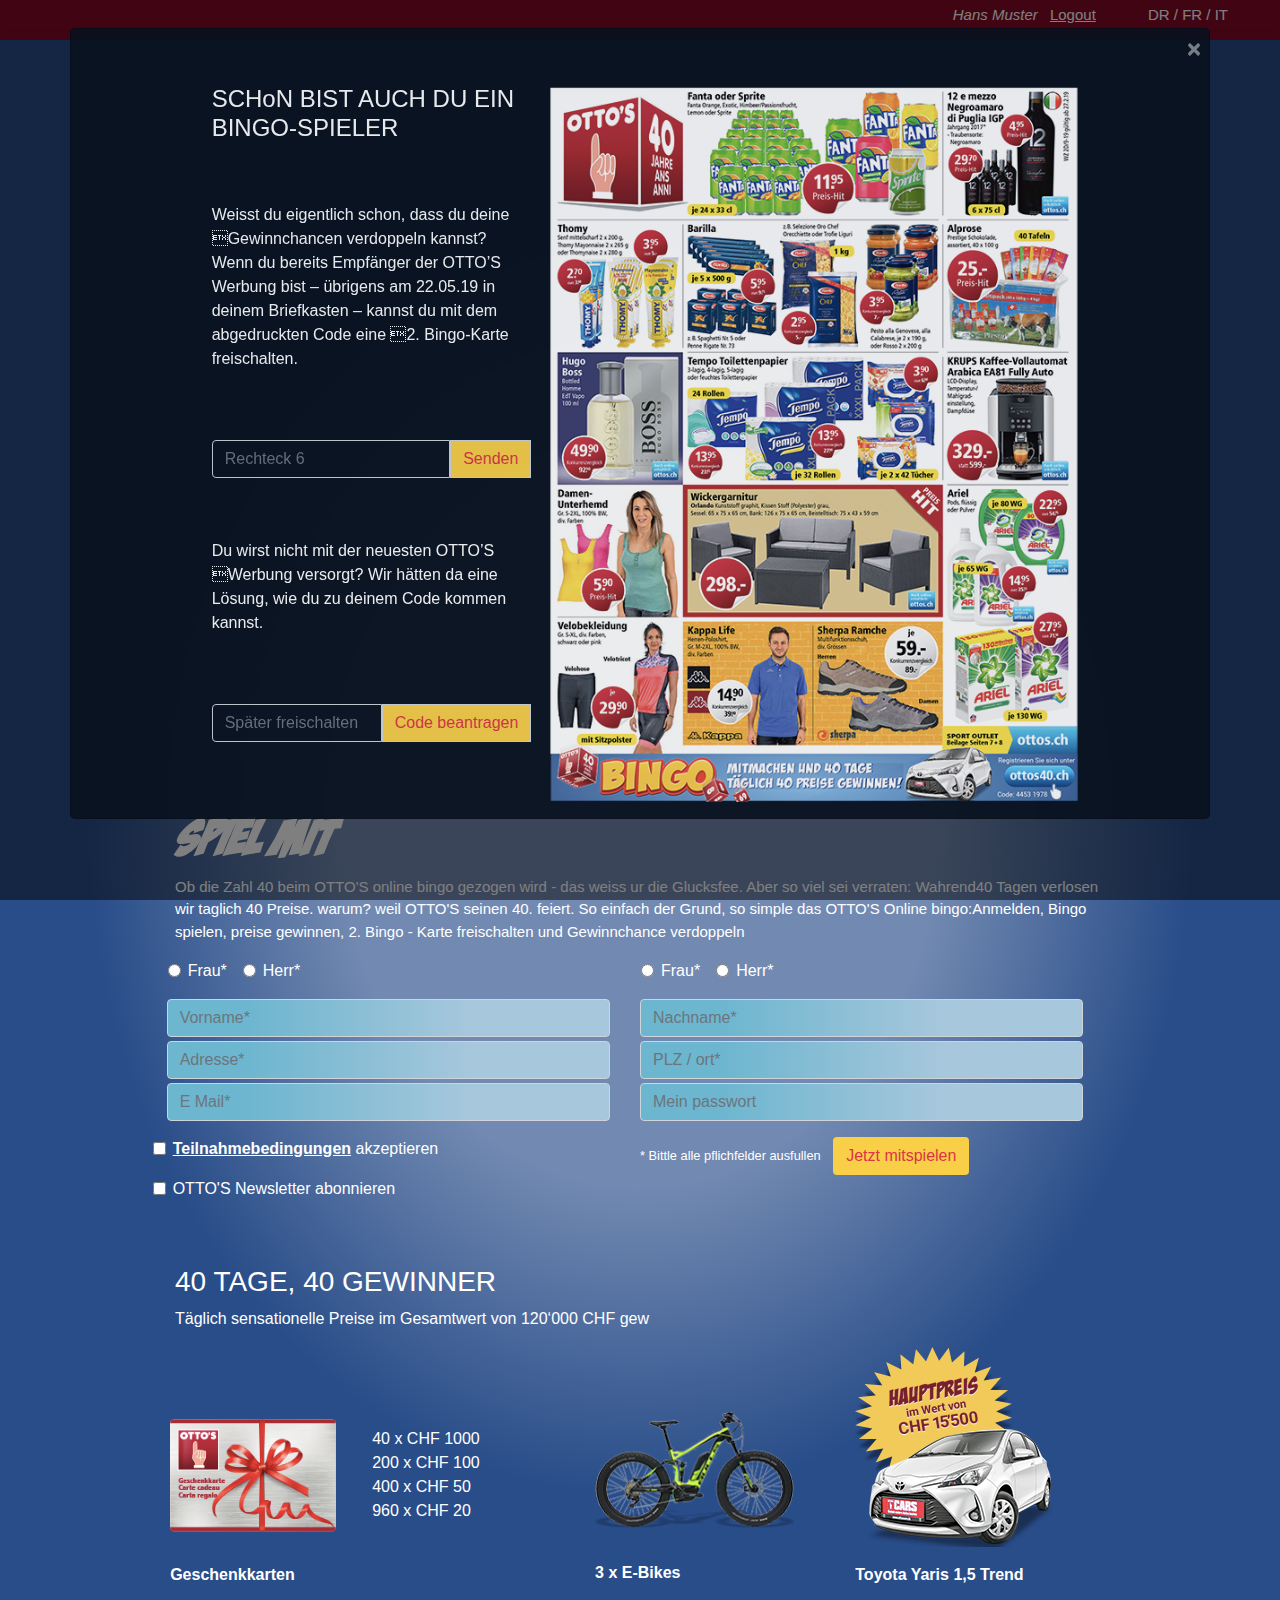
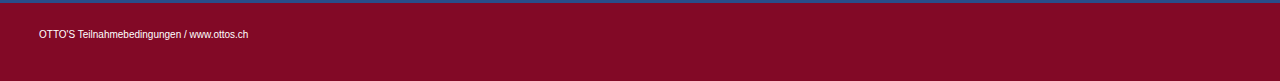
==== anmeldung.html @ 4369f537 "first commit" ====
<!DOCTYPE html>
<html lang="en">

<head>
    <meta charset="UTF-8">
    <meta name="viewport" content="width=device-width, initial-scale=1.0, maximun-scale=1.0, user-scalable=no">
    <meta http-equiv="X-UA-Compatible" content="ie=edge">
    <title>Otto's Online</title>
    <link rel="stylesheet" href="css/bootstrap.min.css">
    <link rel="stylesheet" href="css/style.css">
    <link rel="stylesheet" href="https://use.fontawesome.com/releases/v5.8.1/css/all.css"
        integrity="sha384-50oBUHEmvpQ+1lW4y57PTFmhCaXp0ML5d60M1M7uH2+nqUivzIebhndOJK28anvf" crossorigin="anonymous">
</head>

<body>
    <div class="col-md-12 otto_rojo p-1 text-white text-right seccion1 ">
        <span><i class="fas fa-user-circle pr-2"> Hans Muster</i> <u> Logout</u></span>
        <span class="ml-5 mr-5"> DR / FR / IT</span>
        <hr class="mt-1 mb-1">
    </div>
   <!-- <div class="container-fluid"></div> -->
   <div class="row otto_azul w-100 mr-0 ml-0 justify-content-center text-white">
    <!-- <div class="col-md-9 imagen1">
        <img src="img/190411_OTTOs_Online_Bingo-compressed (1)-1.png" class="img-fluid w-90" alt="">
    </div> -->
    <div class="embed-responsive embed-responsive-16by9">
        <iframe width="560" height="315" src="https://www.youtube.com/embed/4v-XUmEp7ms" frameborder="0"
            allow="accelerometer; autoplay; encrypted-media; gyroscope; picture-in-picture"
            allowfullscreen></iframe>
    </div>
        <div class="col-md-9 seccion1 mt-5">
            <h5 class=""><i><strong>SPIEL MIT</strong> </i></h5>
            <p>
                Ob die Zahl 40 beim OTTO'S online bingo gezogen wird - das weiss ur die Glucksfee. Aber so viel sei
                verraten:
                Wahrend40 Tagen verlosen wir taglich 40 Preise. warum? weil OTTO'S seinen 40. feiert. So einfach der
                Grund, so simple
                das OTTO'S Online bingo:Anmelden, Bingo spielen, preise gewinnen, 2. Bingo - Karte freischalten und
                Gewinnchance verdoppeln
            </p>

        </div>
        <div class="col-md-12">
           
            <!-- Modal -->
            <div class="modal fade" id="exampleModalLong" tabindex="-1" role="dialog"
                aria-labelledby="exampleModalLongTitle" aria-hidden="true" data-backdrop="static">
                <div class="modal-dialog modal-xl" role="document">
                    <div class="modal-content modal_color">
                        <div class="m-2">
                            <button type="button" class="close" data-dismiss="modal" aria-label="Close">
                                <span aria-hidden="true" class="text-white">&times;</span>
                            </button>
                        </div>
                        <div class="modal-body">
                            <div class="row justify-content-center">
                                <div class="row col-md-4">
                                    <div class="col-md-12">
                                        <h4>SCHoN BIST AUCH DU EIN BINGO-SPIELER</h4>
                                    </div>
                                    <div class="col-md-12 mt-0">
                                        <p>
                                            Weisst du eigentlich schon, dass du deine Gewinnchancen verdoppeln kannst?
                                            Wenn du bereits Empfänger der OTTO’S Werbung bist – übrigens am 22.05.19
                                            in deinem Briefkasten – kannst du mit dem abgedruckten Code eine 2.
                                            Bingo-Karte freischalten.
                                        </p>
                                    </div>
                                    <div class="col-md-12">
                                        <!-- <label class="sr-only" for="inlineFormInputGroup">Username</label> -->
                                        <div class="input-group mb-2">
                                            <input type="text" class="form-control" style="background:#08111f"
                                                id="inlineFormInputGroup" placeholder="Rechteck 6">
                                            <div class="input-group-prepend">
                                                <button type=""
                                                    class="input-group-text btn btn-form text-danger">Senden</button>
                                                <!-- <div class="input-group-text">Senden</div> -->
                                            </div>
                                        </div>
                                    </div>
                                    <div class="col-md-12">
                                        <p>Du wirst nicht mit der neuesten OTTO’S Werbung versorgt? Wir hätten
                                            da eine Lösung, wie du zu deinem Code kommen kannst.</p>
                                    </div>
                                    <div class="col-md-12">
                                            <!-- <label class="sr-only" for="inlineFormInputGroup">Username</label> -->
                                            <div class="input-group mb-2">
                                                <input type="text" class="form-control" style="background:#08111f"
                                                    id="inlineFormInputGroup" placeholder="Später freischalten">
                                                <div class="input-group-prepend">
                                                    <button type=""
                                                        class="input-group-text btn btn-form text-danger">Code beantragen</button>
                                                    <!-- <div class="input-group-text">Senden</div> -->
                                                </div>
                                            </div>
                                        </div>
                                </div>
                                <div class="row col-md-6">
                                    <img src="img/modal.png" class="img-fluid" alt="">
                                </div>
                            </div>

                        </div>
                    </div>
                </div>
            </div>
        </div>
        <div class="col-md-10">

            <form class="row col-md-12 justify-content-center ">

                <div class="row col-md-6">
                    <div class="form-group form-check ml-3 col-xs-4 ">
                        <input type="radio" name="tipo1" required class="form-check-input" id="frau1" value="Frau">
                        <label class="form-check-label" for="frau1">Frau*</label>
                    </div>
                    <div class="form-group form-check ml-3 col-xs-4 ">
                        <input type="radio" name="tipo1" class="form-check-input" value="Herr">
                        <label class="form-check-label" for="herr1">Herr*</label>
                    </div>
                    <div class="form-group col-md-12 mb-1">
                        <input type="text" class="form-control color_input" placeholder="Vorname*" required>
                    </div>
                    <div class="form-group col-md-12 mb-1">
                        <input type="text" class="form-control color_input" required id="name1" placeholder="Adresse*">
                    </div>
                    <div class="form-group col-md-12">
                        <input type="email" class="form-control color_input" required aria-describedby="emailHelp"
                            placeholder="E Mail*">
                    </div>

                </div>

                <div class="row col-md-6">
                    <div class="form-group form-check ml-3 col-xs-4 ">
                        <input type="radio" name="tipo1" required class="form-check-input" id="frau1" value="Frau">
                        <label class="form-check-label" for="frau1">Frau*</label>
                    </div>
                    <div class="form-group form-check ml-3 col-xs-4 ">
                        <input type="radio" name="tipo1" class="form-check-input " value="Herr">
                        <label class="form-check-label" for="herr1">Herr*</label>
                    </div>
                    <div class="form-group col-md-12 mb-1">
                        <input type="text" class="form-control color_input" placeholder="Nachname*" required>
                    </div>
                    <div class="form-group col-md-12 mb-1">
                        <input type="text" class="form-control color_input" required placeholder="PLZ / ort*">
                    </div>
                    <div class="form-group col-md-12">
                        <input type="password" class="form-control color_input" required id="email1"
                            placeholder="Mein passwort">
                    </div>

                </div>


                <div class="col-md-6 ">
                    <div class="ml-3 form-group form-check">
                        <input type="checkbox" class="form-check-input" required name="chek_general" id="check1">
                        <label class="form-check-label" for="">
                            <strong> <u>Teilnahmebedingungen</u> </strong> akzeptieren
                        </label>
                    </div>
                    <div class="ml-3 form-group form-check">
                        <input type="checkbox" class="form-check-input" required name="chek_general" id="check2">
                        <label class="form-check-label" for="">OTTO'S Newsletter abonnieren</label>
                    </div>
                </div>
                <div class="col-md-6 mb-2">
                    <small class="mr-2">* Bittle alle pflichfelder ausfullen</small>
                    <button type="submit" class="btn btn-form text-danger">Jetzt mitspielen</button>
                </div>

            </form>
        </div>
        <div class="col-md-9 mt-5">
            <h3> 40 TAGE, 40 GEWINNER </h3>
            <P>Täglich sensationelle Preise im Gesamtwert
                von 120‘000 CHF gew</P>
        </div>
        <div class="row col-md-10 justify-content-center ">
            <div class="row col-md-5  ml-3">
                <div class="col-md-6 mr-0 mt-4 d-none d-md-block">
                    <img src="img/tarjeta-otto's.png" class="img-fluid mt-5" alt="">
                </div>
                <div class="col-md-6 ml-0 p-3  mt-3 d-none d-md-block ">
                    <p class="m-0 mt-5">40 x CHF 1000</p>
                    <p class="m-0">200 x CHF 100</p>
                    <p class="m-0">400 x CHF 50</p>
                    <p class="m-0">960 x CHF 20</p>
                </div>
                <div class="col-md-12 mt-3 d-none d-md-block">
                    <p><strong>Geschenkkarten</strong></p>
                </div>
            </div>

            <div class="row col-md-3  ml-2">
                <div class="col-md-12 d-none d-md-block mt-5">
                    <img src="img/bici-otto's.png" class="img-fluid" alt="">

                </div>
                <div class="col-md-12 mt-3 d-none d-md-block">
                    <p><strong>3 x E-Bikes</strong></p>
                </div>
            </div>
            <div class="row col-md-4 ml-3">
                <div class="col-md-12 d-none d-md-block"><img src="img/carro-otto's.png" class="img-fluid" alt=""></div>
                <div class="col-md-12 mt-3 d-none d-md-block">
                    <p><strong>Toyota Yaris 1,5 Trend </strong></p>
                </div>
            </div>

            <div class="bd-example d-md-none d-block d-xs-block">
                <div id="carouselExampleCaptions" class="carousel slide" data-ride="carousel">
                    <div class="carousel-inner">
                        <div class="carousel-item active">
                            <img src="img/tarjeta-otto's.png" class="img-fluid" alt="...">

                        </div>
                        <div class="carousel-item">
                            <img src="img/bici-otto's.png" class="img-fluid" alt="...">
                            <div class="carousel-caption ">

                            </div>
                        </div>
                        <div class="carousel-item">
                            <img src="img/carro-otto's.png" class="img-fluid" alt="...">
                            <div class="carousel-caption ">

                            </div>
                        </div>
                    </div>
                    <a class="carousel-control-prev" href="#carouselExampleCaptions" role="button" data-slide="prev">
                        <span class="carousel-control-prev-icon" aria-hidden="true"></span>
                        <span class="sr-only">Previous</span>
                    </a>
                    <a class="carousel-control-next" href="#carouselExampleCaptions" role="button" data-slide="next">
                        <span class="carousel-control-next-icon" aria-hidden="true"></span>
                        <span class="sr-only">Next</span>
                    </a>
                </div>
            </div>

        </div>
    </div>

    <div class="row w-100 ml-0 mr-0  otto_rojo p-4 text-white ">
        <div class="col-md-6 text-left otto_footer">
            <span class="">OTTO'S Teilnahmebedingungen / www.ottos.ch</span>
        </div>
        <div class="col-md-6 text-right">
            <span class=" " style="font-size:20px"><i class="fab fa-instagram mr-1"></i><i
                    class="fab fa-facebook"></i></span>
        </div>


    </div>

    <script src="js/jquery.min.js"></script>
    <script src="js/bootstrap.min.js"></script>
    <script>
        $(document).ready(function () {
            $('#exampleModalLong').modal({
                show:true,
                keyboard: false
            })
        });
    </script>
</body>
</html>
---- css/style.css ----
@font-face {
	font-family: 'BadaBoomBB';
    src: url('badaboom_bb/original_BADABB__.eot?#iefix') format('embedded-opentype'), 
         url('badaboom_bb/original_BADABB__.woff') format('woff'),
         url('badaboom_bb/original_BADABB__.ttf') format('truetype'),
         url('badaboom_bb/original_BADABB__.svg') format('svg');
	font-weight: normal;
	font-style: normal;
}
@font-face {
	font-family: 'Volkswagen-Heavy';
    src: url('Volkswagen-Heavy/original_Volkswagen-Heavy.eot?#iefix') format('embedded-opentype'), 
         url('Volkswagen-Heavy/original_Volkswagen-Heavy.woff') format('woff'),
         url('Volkswagen-Heavy/original_Volkswagen-Heavy.ttf') format('truetype'),
         url('Volkswagen-Heavy/original_Volkswagen-Heavy.svg') format('svg');
	font-weight: normal;
	font-style: normal;
}
.otto_rojo{
    background: #820926
}
.seccion1 {
    font-size: 15px;
}
.seccion1 h5 {
    font-size: 50px;

    font-family: 'BadaBoomBB', Sans-Serif
}
.otto_azul{
    background: -moz-radial-gradient(center, ellipse cover, rgba(41,77,137,0.66) 33%, rgba(41,77,137,0.87) 50%, rgba(41,77,137,1) 61%);
background: -webkit-radial-gradient(center, ellipse cover, rgba(41,77,137,0.66) 33%,rgba(41,77,137,0.87) 50%,rgba(41,77,137,1) 61%);
background: radial-gradient(ellipse at center, rgba(41,77,137,0.66) 33%,rgba(41,77,137,0.87) 50%,rgba(41,77,137,1) 61%);
filter: progid:DXImageTransform.Microsoft.gradient( startColorstr='#a8294d89', endColorstr='#294d89',GradientType=1 );
    /* background: #294d89; */
    /* background: #294d89;
background: -moz-radial-gradient(center, ellipse cover, #294d89 14%, #294d89 41%, #294d89 46%, #294d89 51%, #294d89 51%);
background: -webkit-radial-gradient(center, ellipse cover, #294d89 14%,#294d89 41%,#294d89 46%,#294d89 51%,#294d89 51%);
background: radial-gradient(ellipse at center, #294d89 14%,#294d89 41%,#294d89 46%,#294d89 51%,#294d89 51%);
filter: progid:DXImageTransform.Microsoft.gradient( startColorstr='#294d89', endColorstr='#294d89',GradientType=1 ); */
}

.btn-form{
    background: #f8cf47
}
.otto_footer{
    font-size: 10px;
}
.color_input{
    /* background:#8cc5d8; */
    background: #6db6cf;
    background: -moz-linear-gradient(left, #6db6cf 13%, #6db6cf 13%, #6db6cf 18%, #a7c7dc 69%, #a7c7dc 97%, #a7c7dc 97%);
    background: -webkit-linear-gradient(left, #6db6cf 13%,#6db6cf 13%,#6db6cf 18%,#a7c7dc 69%,#a7c7dc 97%,#a7c7dc 97%);
    background: linear-gradient(to right, #6db6cf 13%,#6db6cf 13%,#6db6cf 18%,#a7c7dc 69%,#a7c7dc 97%,#a7c7dc 97%);
    filter: progid:DXImageTransform.Microsoft.gradient( startColorstr='#6db6cf', endColorstr='#a7c7dc',GradientType=1 );

    

}
.imagen1{
    position: relative;
    top:-40px;
    left: -450px
}

.modal_color{
    background:#08111f;
    opacity:0.9
}

@media screen and (max-width: 992px) {
    .imagen1{
        position: relative;
        top:-30px;
        left: 0px
    }
}
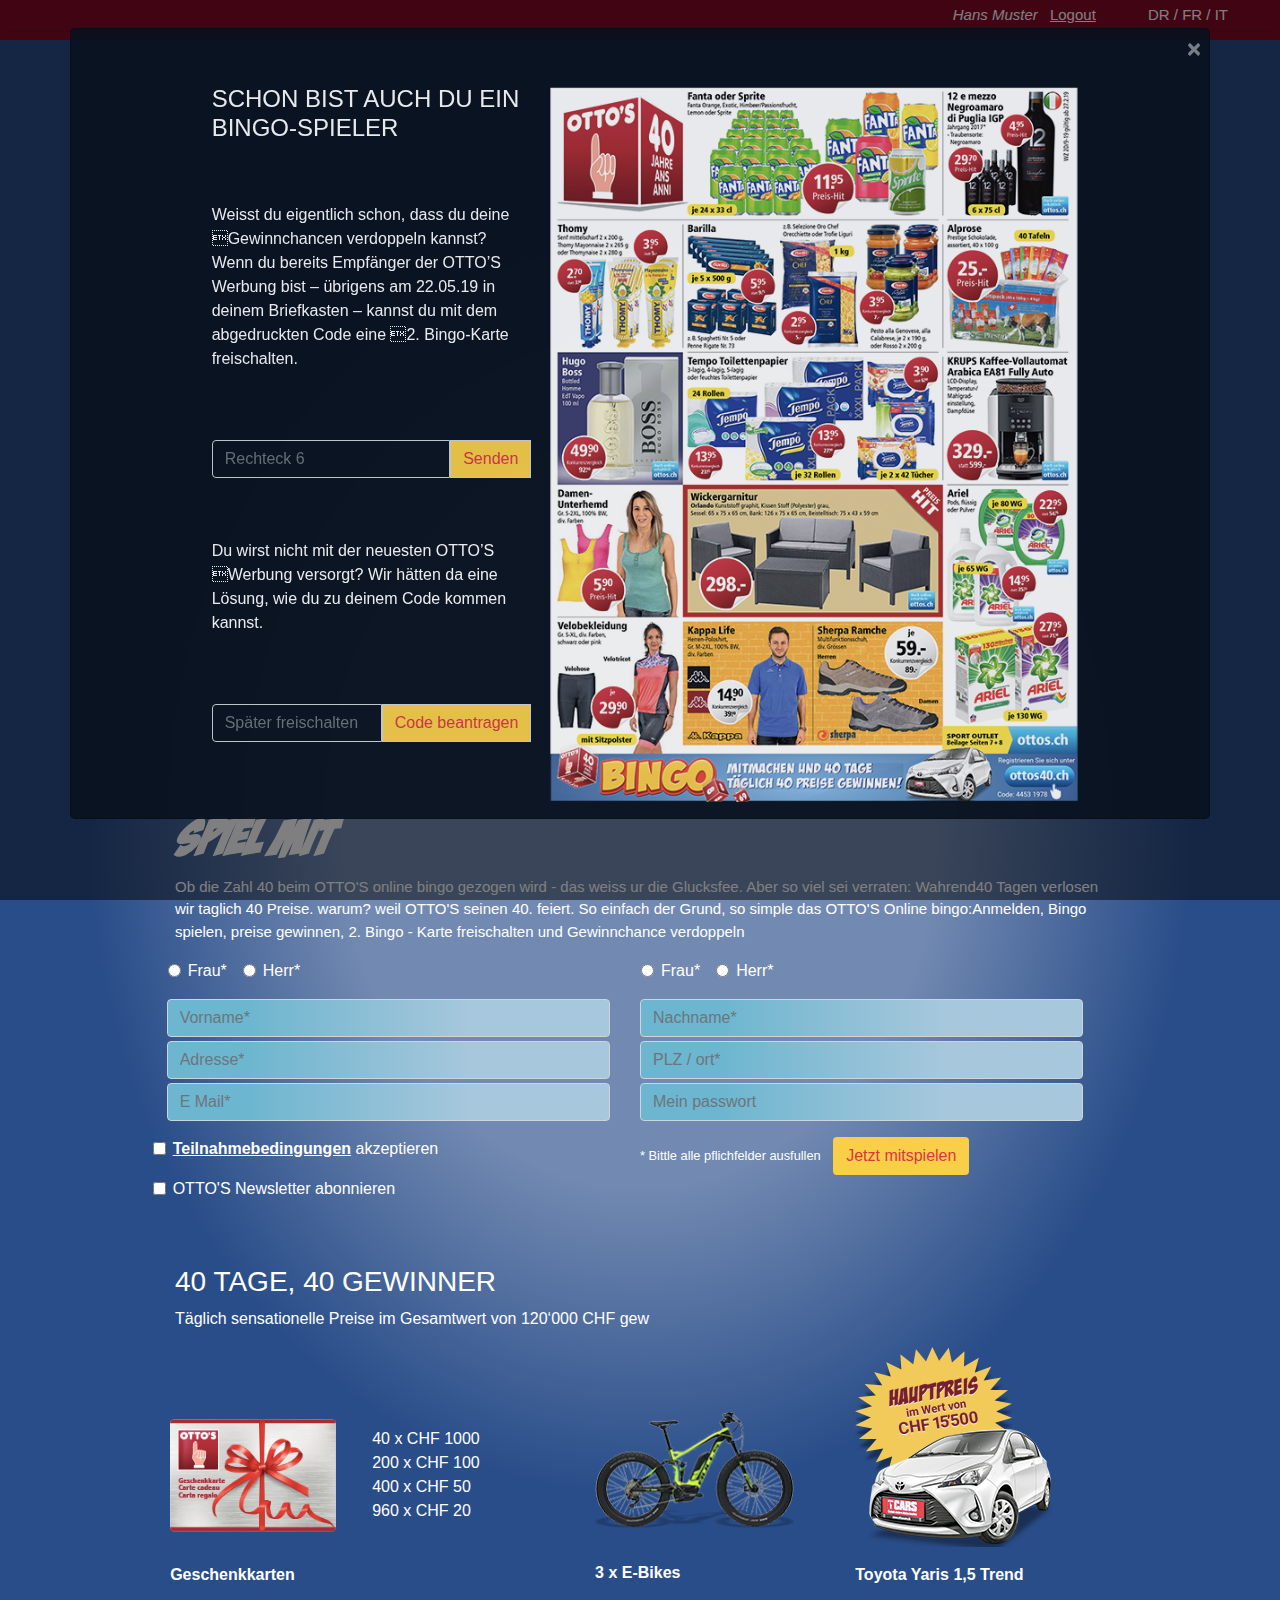
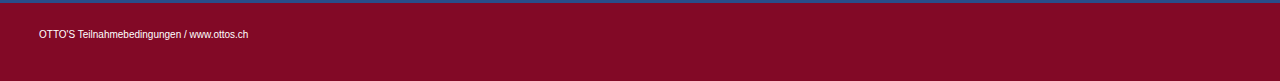
==== commit aff8d260: "spiel" ====
--- a/anmeldung.html
+++ b/anmeldung.html
@@ -56,7 +56,7 @@
                             <div class="row justify-content-center">
                                 <div class="row col-md-4">
                                     <div class="col-md-12">
-                                        <h4>SCHoN BIST AUCH DU EIN BINGO-SPIELER</h4>
+                                        <h4>SCHON BIST AUCH DU EIN BINGO-SPIELER</h4>
                                     </div>
                                     <div class="col-md-12 mt-0">
                                         <p>
--- a/css/style.css
+++ b/css/style.css
@@ -21,6 +21,8 @@
 }
 .seccion1 {
     font-size: 15px;
+    
+
 }
 .seccion1 h5 {
     font-size: 50px;
@@ -58,21 +60,83 @@
 
 }
 .imagen1{
-    position: relative;
-    top:-40px;
-    left: -450px
+    z-index:3;
+    margin-top: -40px;
+    /* position: relative; */
+    /* top:-40px;
+    left: 60px; */
+    /* margin-bottom: */
 }
+.imagen2{
+    margin-left: -60px;
+    margin-top: -40px;
+
+
+
+    /* position: relative; */
+    /* top:-150px;
+    left: 70px; */
+    /* margin-bottom: */
+   
+
+}
+.imagen3{
+
+    margin-top: 290px;
+    margin-left:-135px;
+    /* width: 40% !important; */
+    /* position: relative; */
+    /* top:300px;
+    right: 30px; */
+    /* margin-bottom: */
+
+}
+/* .imagen2{
+
+    
+} */
 
 .modal_color{
     background:#08111f;
     opacity:0.9
 }
 
+/*  */
+
+.lSPager{
+    display: none !important;
+}
+ul {
+    list-style: none outside none;
+    padding-left: 0;
+    margin-bottom:0;
+}
+li {
+    display: block;
+    float: left;
+    /* margin-right: -10px !important; */
+    cursor:pointer;
+}
+/*  */
 @media screen and (max-width: 992px) {
     .imagen1{
-        position: relative;
-        top:-30px;
-        left: 0px
+        margin-top: 10px;
+    }
+    .seccion1{
+        
+        z-index: 3;
+    }
+    .imagen2{
+        margin-top: -400px;
+        text-align: center;
+        margin-left: 0px;
+    }
+
+    .imagen3{
+        margin-left: 0px;
+        margin-top: 20px;
+        
+    
     }
 }
 
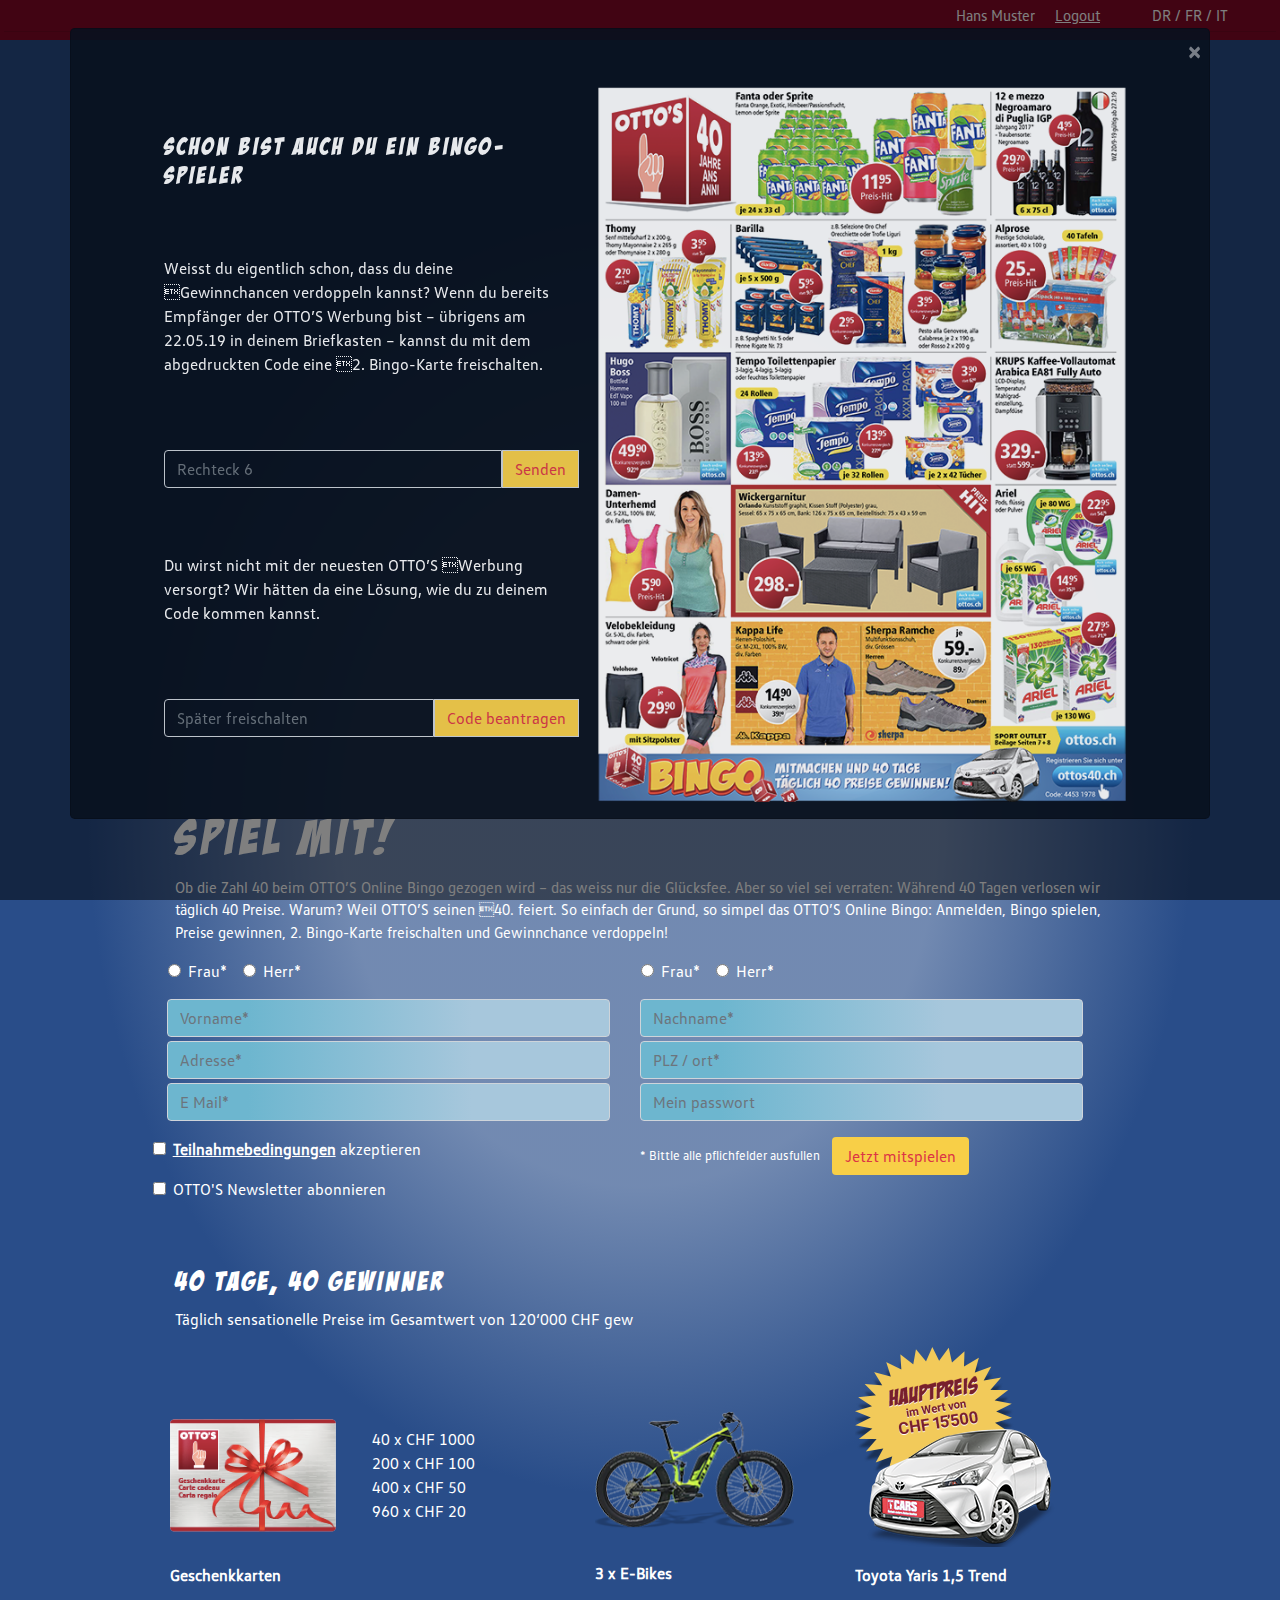
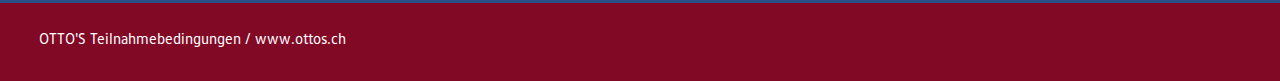
==== commit 96ac0d08: "fuentes" ====
--- a/anmeldung.html
+++ b/anmeldung.html
@@ -8,13 +8,15 @@
     <title>Otto's Online</title>
     <link rel="stylesheet" href="css/bootstrap.min.css">
     <link rel="stylesheet" href="css/style.css">
+
+    <link rel="stylesheet" href="css/lightslider.css">
     <link rel="stylesheet" href="https://use.fontawesome.com/releases/v5.8.1/css/all.css"
         integrity="sha384-50oBUHEmvpQ+1lW4y57PTFmhCaXp0ML5d60M1M7uH2+nqUivzIebhndOJK28anvf" crossorigin="anonymous">
 </head>
 
 <body>
     <div class="col-md-12 otto_rojo p-1 text-white text-right seccion1 ">
-        <span><i class="fas fa-user-circle pr-2"> Hans Muster</i> <u> Logout</u></span>
+        <span><i class="fas fa-user-circle pr-2"> </i> Hans Muster <u class="ml-3"> Logout</u></span>
         <span class="ml-5 mr-5"> DR / FR / IT</span>
         <hr class="mt-1 mb-1">
     </div>
@@ -29,14 +31,12 @@
             allowfullscreen></iframe>
     </div>
         <div class="col-md-9 seccion1 mt-5">
-            <h5 class=""><i><strong>SPIEL MIT</strong> </i></h5>
+            <h5 class="badaboom">SPIEL MIT!</h5>
             <p>
-                Ob die Zahl 40 beim OTTO'S online bingo gezogen wird - das weiss ur die Glucksfee. Aber so viel sei
-                verraten:
-                Wahrend40 Tagen verlosen wir taglich 40 Preise. warum? weil OTTO'S seinen 40. feiert. So einfach der
-                Grund, so simple
-                das OTTO'S Online bingo:Anmelden, Bingo spielen, preise gewinnen, 2. Bingo - Karte freischalten und
-                Gewinnchance verdoppeln
+                    Ob die Zahl 40 beim OTTO’S Online Bingo gezogen wird – das weiss nur die Glücksfee. 
+                    Aber so viel sei verraten: Während 40 Tagen verlosen wir täglich 40 Preise. 
+                    Warum?  Weil OTTO’S seinen 40. feiert. So einfach der Grund, so simpel das OTTO’S Online Bingo: 
+                    Anmelden, Bingo spielen, Preise gewinnen, 2. Bingo-Karte freischalten und Gewinnchance verdoppeln!  
             </p>
 
         </div>
@@ -54,11 +54,11 @@
                         </div>
                         <div class="modal-body">
                             <div class="row justify-content-center">
-                                <div class="row col-md-4">
-                                    <div class="col-md-12">
-                                        <h4>SCHON BIST AUCH DU EIN BINGO-SPIELER</h4>
-                                    </div>
-                                    <div class="col-md-12 mt-0">
+                                <div class="row col-md-5 mt-5">
+                                    <div class="col-md-12">
+                                        <h4 class="badaboom">SCHON BIST AUCH DU EIN BINGO-SPIELER</h4>
+                                    </div>
+                                    <div class="col-md-12 " >
                                         <p>
                                             Weisst du eigentlich schon, dass du deine Gewinnchancen verdoppeln kannst?
                                             Wenn du bereits Empfänger der OTTO’S Werbung bist – übrigens am 22.05.19
@@ -174,7 +174,7 @@
             </form>
         </div>
         <div class="col-md-9 mt-5">
-            <h3> 40 TAGE, 40 GEWINNER </h3>
+            <h3 class="badaboom"> 40 TAGE, 40 GEWINNER </h3>
             <P>Täglich sensationelle Preise im Gesamtwert
                 von 120‘000 CHF gew</P>
         </div>
@@ -210,35 +210,29 @@
                 </div>
             </div>
 
-            <div class="bd-example d-md-none d-block d-xs-block">
-                <div id="carouselExampleCaptions" class="carousel slide" data-ride="carousel">
-                    <div class="carousel-inner">
-                        <div class="carousel-item active">
-                            <img src="img/tarjeta-otto's.png" class="img-fluid" alt="...">
-
+            <div class="d-md-none d-block d-xs-block col-md-11">
+
+                    <div class="demo">
+                            <ul id="lightSlider">
+                                <li data-thumb="img/tarjeta-otto's.png" class="text-center">
+                                    <img src="img/tarjeta-otto's.png" class="w-75 img-fluid mb-5" />
+                                    <!-- <p class="text-center">DI</p> -->
+                                </li>
+                                <li data-thumb="img/bici-otto's.png" class="text-center">
+                                    <img src="img/bici-otto's.png" class="w-75 img-fluid mb-5" />
+                                    <p class="text-center">MI</p>
+                                </li>
+                                <li data-thumb="img/carro-otto's.png" class="text-center">
+                                    <img src="img/carro-otto's.png" class="w-75 img-fluid mb-5" />
+                                    <p class="text-center">DO</p>
+                                </li>
+                                
+                            </ul>
                         </div>
-                        <div class="carousel-item">
-                            <img src="img/bici-otto's.png" class="img-fluid" alt="...">
-                            <div class="carousel-caption ">
-
-                            </div>
-                        </div>
-                        <div class="carousel-item">
-                            <img src="img/carro-otto's.png" class="img-fluid" alt="...">
-                            <div class="carousel-caption ">
-
-                            </div>
-                        </div>
-                    </div>
-                    <a class="carousel-control-prev" href="#carouselExampleCaptions" role="button" data-slide="prev">
-                        <span class="carousel-control-prev-icon" aria-hidden="true"></span>
-                        <span class="sr-only">Previous</span>
-                    </a>
-                    <a class="carousel-control-next" href="#carouselExampleCaptions" role="button" data-slide="next">
-                        <span class="carousel-control-next-icon" aria-hidden="true"></span>
-                        <span class="sr-only">Next</span>
-                    </a>
-                </div>
+
+                
+                
+                    
             </div>
 
         </div>
@@ -258,12 +252,38 @@
 
     <script src="js/jquery.min.js"></script>
     <script src="js/bootstrap.min.js"></script>
+    <script src="js/lightslider.js"></script>
     <script>
         $(document).ready(function () {
             $('#exampleModalLong').modal({
                 show:true,
                 keyboard: false
             })
+            $('#lightSlider').lightSlider({
+                item: 1,
+                loop: true,
+                slideMove: 2,
+                easing: 'cubic-bezier(0.25, 0, 0.25, 1)',
+                speed: 600,
+                enableDrag:false,
+                // autoWidth:true,
+                responsive: [{
+                        breakpoint: 800,
+                        settings: {
+                            item: 3,
+                            slideMove: 1,
+                            slideMargin: 6,
+                        }
+                    },
+                    {
+                        breakpoint: 480,
+                        settings: {
+                            item: 1,
+                            slideMove: 1
+                        }
+                    }
+                ]
+            });
         });
     </script>
 </body>
--- a/css/style.css
+++ b/css/style.css
@@ -16,6 +16,18 @@
 	font-weight: normal;
 	font-style: normal;
 }
+@font-face {
+	font-family: 'VWText';
+    src: url('original_VWText-Regular/original_VWText-Regular.eot?#iefix') format('embedded-opentype'), 
+         url('original_VWText-Regular/original_VWText-Regular.woff') format('woff'),
+         url('original_VWText-Regular/original_VWText-Regular.ttf') format('truetype'),
+         url('original_VWText-Regular/original_VWText-Regular.svg') format('svg');
+	font-weight: normal;
+	font-style: normal;
+}
+body{
+    font-family: 'VWText', Sans-Serif;
+}
 .otto_rojo{
     background: #820926
 }
@@ -26,27 +38,26 @@
 }
 .seccion1 h5 {
     font-size: 50px;
+    letter-spacing: 5px;
+    font-family: 'BadaBoomBB'
+}
+.badaboom{
+    letter-spacing: 3px;
+    font-family: 'BadaBoomBB'
 
-    font-family: 'BadaBoomBB', Sans-Serif
 }
 .otto_azul{
     background: -moz-radial-gradient(center, ellipse cover, rgba(41,77,137,0.66) 33%, rgba(41,77,137,0.87) 50%, rgba(41,77,137,1) 61%);
 background: -webkit-radial-gradient(center, ellipse cover, rgba(41,77,137,0.66) 33%,rgba(41,77,137,0.87) 50%,rgba(41,77,137,1) 61%);
 background: radial-gradient(ellipse at center, rgba(41,77,137,0.66) 33%,rgba(41,77,137,0.87) 50%,rgba(41,77,137,1) 61%);
 filter: progid:DXImageTransform.Microsoft.gradient( startColorstr='#a8294d89', endColorstr='#294d89',GradientType=1 );
-    /* background: #294d89; */
-    /* background: #294d89;
-background: -moz-radial-gradient(center, ellipse cover, #294d89 14%, #294d89 41%, #294d89 46%, #294d89 51%, #294d89 51%);
-background: -webkit-radial-gradient(center, ellipse cover, #294d89 14%,#294d89 41%,#294d89 46%,#294d89 51%,#294d89 51%);
-background: radial-gradient(ellipse at center, #294d89 14%,#294d89 41%,#294d89 46%,#294d89 51%,#294d89 51%);
-filter: progid:DXImageTransform.Microsoft.gradient( startColorstr='#294d89', endColorstr='#294d89',GradientType=1 ); */
 }
 
 .btn-form{
     background: #f8cf47
 }
 .otto_footer{
-    font-size: 10px;
+    font-size: 15px;
 }
 .color_input{
     /* background:#8cc5d8; */
--- a/css/lightslider.css
+++ b/css/lightslider.css
@@ -0,0 +1,395 @@
+/*! lightslider - v1.1.5 - 2015-10-31
+* https://github.com/sachinchoolur/lightslider
+* Copyright (c) 2015 Sachin N; Licensed MIT */
+/*! lightslider - v1.1.3 - 2015-04-14
+* https://github.com/sachinchoolur/lightslider
+* Copyright (c) 2015 Sachin N; Licensed MIT */
+/** /!!! core css Should not edit !!!/**/ 
+
+.lSSlideOuter {
+    overflow: hidden;
+    -webkit-touch-callout: none;
+    -webkit-user-select: none;
+    -khtml-user-select: none;
+    -moz-user-select: none;
+    -ms-user-select: none;
+    user-select: none
+}
+.lightSlider:before, .lightSlider:after {
+    content: " ";
+    display: table;
+}
+.lightSlider {
+    overflow: hidden;
+    margin: 0;
+}
+.lSSlideWrapper {
+    max-width: 100%;
+    overflow: hidden;
+    position: relative;
+}
+.lSSlideWrapper > .lightSlider:after {
+    clear: both;
+}
+.lSSlideWrapper .lSSlide {
+    -webkit-transform: translate(0px, 0px);
+    -ms-transform: translate(0px, 0px);
+    transform: translate(0px, 0px);
+    -webkit-transition: all 1s;
+    -webkit-transition-property: -webkit-transform,height;
+    -moz-transition-property: -moz-transform,height;
+    transition-property: transform,height;
+    -webkit-transition-duration: inherit !important;
+    transition-duration: inherit !important;
+    -webkit-transition-timing-function: inherit !important;
+    transition-timing-function: inherit !important;
+}
+.lSSlideWrapper .lSFade {
+    position: relative;
+}
+.lSSlideWrapper .lSFade > * {
+    position: absolute !important;
+    top: 0;
+    left: 0;
+    z-index: 9;
+    margin-right: 0;
+    width: 100%;
+}
+.lSSlideWrapper.usingCss .lSFade > * {
+    opacity: 0;
+    -webkit-transition-delay: 0s;
+    transition-delay: 0s;
+    -webkit-transition-duration: inherit !important;
+    transition-duration: inherit !important;
+    -webkit-transition-property: opacity;
+    transition-property: opacity;
+    -webkit-transition-timing-function: inherit !important;
+    transition-timing-function: inherit !important;
+}
+.lSSlideWrapper .lSFade > *.active {
+    z-index: 10;
+}
+.lSSlideWrapper.usingCss .lSFade > *.active {
+    opacity: 1;
+}
+/** /!!! End of core css Should not edit !!!/**/
+
+/* Pager */
+.lSSlideOuter .lSPager.lSpg {
+    margin: 10px 0 0;
+    padding: 0;
+    text-align: center;
+}
+.lSSlideOuter .lSPager.lSpg > li {
+    cursor: pointer;
+    display: inline-block;
+    padding: 0 5px;
+}
+.lSSlideOuter .lSPager.lSpg > li a {
+    background-color: #222222;
+    border-radius: 30px;
+    display: inline-block;
+    height: 8px;
+    overflow: hidden;
+    text-indent: -999em;
+    width: 8px;
+    position: relative;
+    z-index: 99;
+    -webkit-transition: all 0.5s linear 0s;
+    transition: all 0.5s linear 0s;
+}
+.lSSlideOuter .lSPager.lSpg > li:hover a, .lSSlideOuter .lSPager.lSpg > li.active a {
+    background-color: #428bca;
+}
+.lSSlideOuter .media {
+    opacity: 0.8;
+}
+.lSSlideOuter .media.active {
+    opacity: 1;
+}
+/* End of pager */
+
+/** Gallery */
+.lSSlideOuter .lSPager.lSGallery {
+    list-style: none outside none;
+    padding-left: 0;
+    margin: 0;
+    overflow: hidden;
+    transform: translate3d(0px, 0px, 0px);
+    -moz-transform: translate3d(0px, 0px, 0px);
+    -ms-transform: translate3d(0px, 0px, 0px);
+    -webkit-transform: translate3d(0px, 0px, 0px);
+    -o-transform: translate3d(0px, 0px, 0px);
+    -webkit-transition-property: -webkit-transform;
+    -moz-transition-property: -moz-transform;
+    -webkit-touch-callout: none;
+    -webkit-user-select: none;
+    -khtml-user-select: none;
+    -moz-user-select: none;
+    -ms-user-select: none;
+    user-select: none;
+}
+.lSSlideOuter .lSPager.lSGallery li {
+    overflow: hidden;
+    -webkit-transition: border-radius 0.12s linear 0s 0.35s linear 0s;
+    transition: border-radius 0.12s linear 0s 0.35s linear 0s;
+}
+.lSSlideOuter .lSPager.lSGallery li.active, .lSSlideOuter .lSPager.lSGallery li:hover {
+    border-radius: 5px;
+}
+.lSSlideOuter .lSPager.lSGallery img {
+    display: block;
+    height: auto;
+    max-width: 100%;
+}
+.lSSlideOuter .lSPager.lSGallery:before, .lSSlideOuter .lSPager.lSGallery:after {
+    content: " ";
+    display: table;
+}
+.lSSlideOuter .lSPager.lSGallery:after {
+    clear: both;
+}
+/* End of Gallery*/
+
+/* slider actions */
+.lSAction > a {
+    width: 32px;
+    display: block;
+    top: 50%;
+    height: 32px;
+    background-image: url('../img/controls.png');
+    cursor: pointer;
+    position: absolute;
+    z-index: 99;
+    margin-top: -16px;
+    opacity: 0.5;
+    -webkit-transition: opacity 0.35s linear 0s;
+    transition: opacity 0.35s linear 0s;
+}
+.lSAction > a:hover {
+    opacity: 1;
+}
+.lSAction > .lSPrev {
+    background-position: 0 0;
+    left: 10px;
+}
+.lSAction > .lSNext {
+    background-position: -32px 0;
+    right: 10px;
+}
+.lSAction > a.disabled {
+    pointer-events: none;
+}
+.cS-hidden {
+    height: 1px;
+    opacity: 0;
+    filter: alpha(opacity=0);
+    overflow: hidden;
+}
+
+
+/* vertical */
+.lSSlideOuter.vertical {
+    position: relative;
+}
+.lSSlideOuter.vertical.noPager {
+    padding-right: 0px !important;
+}
+.lSSlideOuter.vertical .lSGallery {
+    position: absolute !important;
+    right: 0;
+    top: 0;
+}
+.lSSlideOuter.vertical .lightSlider > * {
+    width: 100% !important;
+    max-width: none !important;
+}
+
+/* vertical controlls */
+.lSSlideOuter.vertical .lSAction > a {
+    left: 50%;
+    margin-left: -14px;
+    margin-top: 0;
+}
+.lSSlideOuter.vertical .lSAction > .lSNext {
+    background-position: 31px -31px;
+    bottom: 10px;
+    top: auto;
+}
+.lSSlideOuter.vertical .lSAction > .lSPrev {
+    background-position: 0 -31px;
+    bottom: auto;
+    top: 10px;
+}
+/* vertical */
+
+
+/* Rtl */
+.lSSlideOuter.lSrtl {
+    direction: rtl;
+}
+.lSSlideOuter .lightSlider, .lSSlideOuter .lSPager {
+    padding-left: 0;
+    list-style: none outside none;
+}
+.lSSlideOuter.lSrtl .lightSlider, .lSSlideOuter.lSrtl .lSPager {
+    padding-right: 0;
+}
+.lSSlideOuter .lightSlider > *,  .lSSlideOuter .lSGallery li {
+    float: left;
+}
+.lSSlideOuter.lSrtl .lightSlider > *,  .lSSlideOuter.lSrtl .lSGallery li {
+    float: right !important;
+}
+/* Rtl */
+
+@-webkit-keyframes rightEnd {
+    0% {
+        left: 0;
+    }
+
+    50% {
+        left: -15px;
+    }
+
+    100% {
+        left: 0;
+    }
+}
+@keyframes rightEnd {
+    0% {
+        left: 0;
+    }
+
+    50% {
+        left: -15px;
+    }
+
+    100% {
+        left: 0;
+    }
+}
+@-webkit-keyframes topEnd {
+    0% {
+        top: 0;
+    }
+
+    50% {
+        top: -15px;
+    }
+
+    100% {
+        top: 0;
+    }
+}
+@keyframes topEnd {
+    0% {
+        top: 0;
+    }
+
+    50% {
+        top: -15px;
+    }
+
+    100% {
+        top: 0;
+    }
+}
+@-webkit-keyframes leftEnd {
+    0% {
+        left: 0;
+    }
+
+    50% {
+        left: 15px;
+    }
+
+    100% {
+        left: 0;
+    }
+}
+@keyframes leftEnd {
+    0% {
+        left: 0;
+    }
+
+    50% {
+        left: 15px;
+    }
+
+    100% {
+        left: 0;
+    }
+}
+@-webkit-keyframes bottomEnd {
+    0% {
+        bottom: 0;
+    }
+
+    50% {
+        bottom: -15px;
+    }
+
+    100% {
+        bottom: 0;
+    }
+}
+@keyframes bottomEnd {
+    0% {
+        bottom: 0;
+    }
+
+    50% {
+        bottom: -15px;
+    }
+
+    100% {
+        bottom: 0;
+    }
+}
+.lSSlideOuter .rightEnd {
+    -webkit-animation: rightEnd 0.3s;
+    animation: rightEnd 0.3s;
+    position: relative;
+}
+.lSSlideOuter .leftEnd {
+    -webkit-animation: leftEnd 0.3s;
+    animation: leftEnd 0.3s;
+    position: relative;
+}
+.lSSlideOuter.vertical .rightEnd {
+    -webkit-animation: topEnd 0.3s;
+    animation: topEnd 0.3s;
+    position: relative;
+}
+.lSSlideOuter.vertical .leftEnd {
+    -webkit-animation: bottomEnd 0.3s;
+    animation: bottomEnd 0.3s;
+    position: relative;
+}
+.lSSlideOuter.lSrtl .rightEnd {
+    -webkit-animation: leftEnd 0.3s;
+    animation: leftEnd 0.3s;
+    position: relative;
+}
+.lSSlideOuter.lSrtl .leftEnd {
+    -webkit-animation: rightEnd 0.3s;
+    animation: rightEnd 0.3s;
+    position: relative;
+}
+/*/  GRab cursor */
+.lightSlider.lsGrab > * {
+  cursor: -webkit-grab;
+  cursor: -moz-grab;
+  cursor: -o-grab;
+  cursor: -ms-grab;
+  cursor: grab;
+}
+.lightSlider.lsGrabbing > * {
+  cursor: move;
+  cursor: -webkit-grabbing;
+  cursor: -moz-grabbing;
+  cursor: -o-grabbing;
+  cursor: -ms-grabbing;
+  cursor: grabbing;
+}